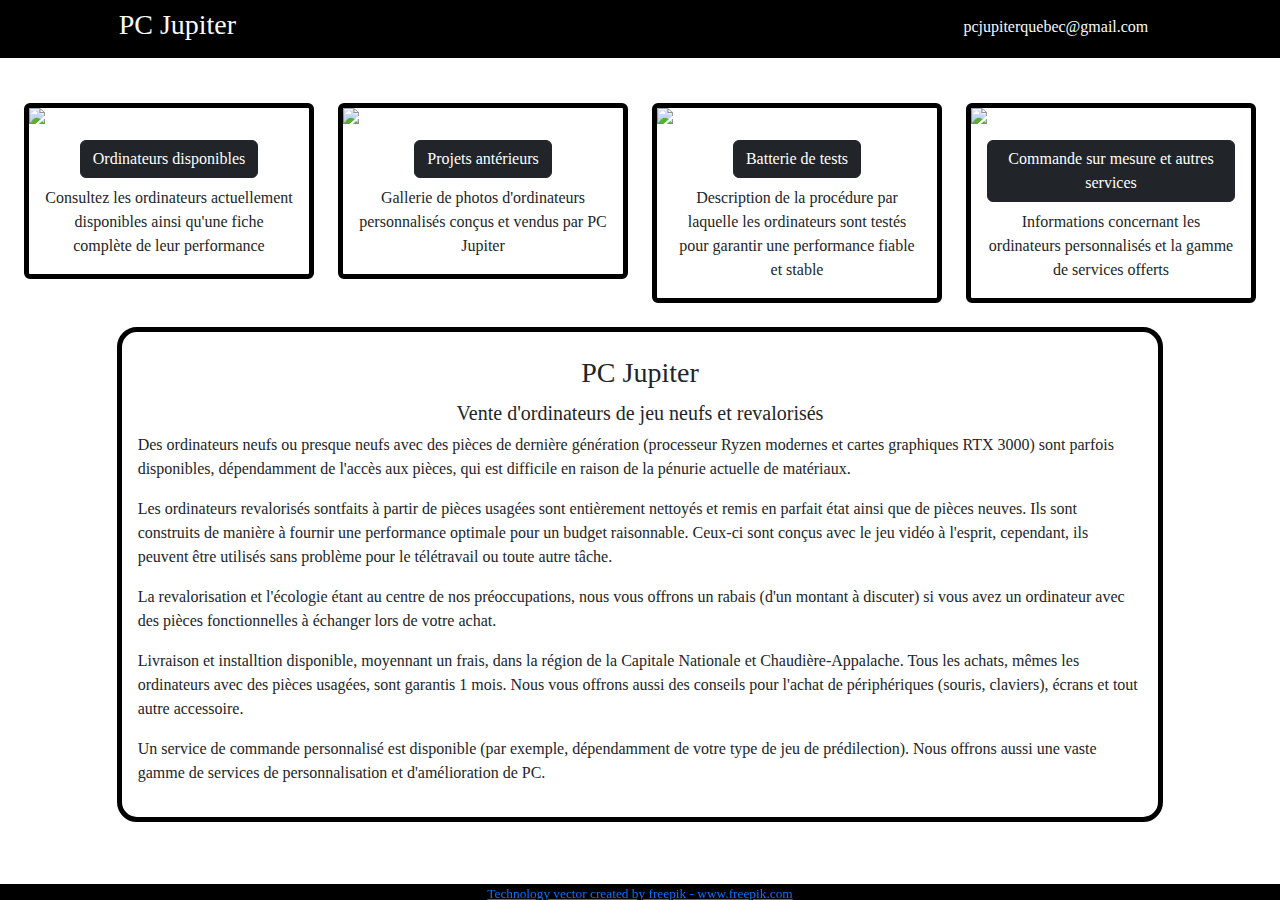
==== index.html @ 71c4ea80 "Update index.html" ====
<!DOCTYPE html>
<html lang="en">
<head>
    <meta charset="UTF-8">
    <meta http-equiv="X-UA-Compatible" content="IE=edge">
    <meta name="viewport" content="width=device-width, initial-scale=1.0">
    <!-- CSS only -->
    <link href="https://cdn.jsdelivr.net/npm/bootstrap@5.1.3/dist/css/bootstrap.min.css" rel="stylesheet">
    <script src="https://cdn.jsdelivr.net/npm/bootstrap@5.1.3/dist/js/bootstrap.bundle.min.js"></script>    <title>Page principale</title>
    <title>Document</title>
</head>
<body style="background-image: url(images/background.png); font-family:cursive">
    <div class="container-fluid">
        <div class="row pb-2 bg-black"></div>
        <div class="row pb-2 bg-black">
            <div class="col-1"></div>
            <div class="col-5">
            <h3 class="text-start text-light">PC Jupiter</h3></div>
            <div class="col-5"> 
            <a href="mailto:some@email.com" target="_blank" class="btn btn-primary; text-light float-end">pcjupiterquebec@gmail.com</a>
            <div class="col-1"></div>
        </div>
    </div>
    <div class="container-fluid" style="padding-top:3vh">
    </div>
    <div class="container-fluid text-center">
        <div class="row">
            <div class="col-12 col-sm-6 col-lg-3" style="margin-top: 2vh">
                <div class="card" style="border-color:rgb(0, 0, 0); border-width:thick; background-color: rgb(255, 255, 255)">
                    <img src="Images/GPU.jpg">
                    <div class="card-body">
                        <a href="Ordinateurs.html" class="btn btn-dark">Ordinateurs disponibles</a>

                        <p class="card-text pt-2" > Consultez les ordinateurs actuellement disponibles ainsi qu'une fiche complète de leur performance</p>
                        
                    </div>
                </div>
            </div>
            <div class="col-12 col-sm-6 col-lg-3" style="margin-top: 2vh">
                <div class="card" style="border-color:rgb(0,0,0); border-width:thick; background-color: rgb(255, 255, 255)">
                    <img src="Images/Screen.jpg">
                    <div class="card-body">
                        <a href="Projets antérieurs.html" class="btn btn-dark">Projets antérieurs</a>

                        <p class="card-text pt-2"> Gallerie de photos d'ordinateurs personnalisés conçus et vendus par PC Jupiter</p>
                    </div>
                </div>
            </div>
            <div class=" col-12 col-sm-6 col-lg-3" style="margin-top: 2vh">
                <div class="card" style="border-color:rgb(0,0,0); border-width:thick; background-color: rgb(255, 255, 255)">
                    <img src="Images/Motherboard.jpg">
                    <div class="card-body">
                        <a href="Batterie de tests.html" class="btn btn-dark">Batterie de tests</a>
                        <p class="card-text pt-2"> Description de la procédure par laquelle les ordinateurs sont testés pour garantir une performance fiable et stable</p>
                    </div>
                </div>
            </div>
            <div class="col-12 col-sm-6 col-lg-3" style="margin-top: 2vh">
                <div class="card" style="border-color:rgb(0,0,0); border-width:thick; background-color: rgb(255, 255, 255)">
                    <img src="Images/CPU.jpg">
                    <div class="card-body">
                        <a href="Commande sur mesure.html" class="btn btn-dark">Commande sur mesure et autres services</a>
                        <p class="card-text pt-2"> Informations concernant les ordinateurs personnalisés et la gamme de services offerts</p>
                    </div>
                </div>
            </div>
        </div>
        
    </div>
    <div class="card col-10 my-4 mx-auto p-3" style="background-color: rgb(255, 255, 255); border-width:thick; border-color:rgb(0,0,0); border-bottom-right-radius: 20px;border-top-right-radius: 20px;border-bottom-left-radius: 20px; border-top-left-radius: 20px">
        <h3 class="text-center pb-1 pt-2">PC Jupiter</h3>
        <h5 style="font-family:cursive" class="text-center" style="padding-bottom:20px">Vente d'ordinateurs de jeu neufs et revalorisés</h5>
        <p style="font-family:cursive">Des ordinateurs neufs ou presque neufs avec des pièces de dernière génération (processeur Ryzen modernes et cartes graphiques RTX 3000) sont parfois disponibles, dépendamment de l'accès aux pièces, qui est difficile en raison de la pénurie actuelle de matériaux.</p>
        <p class="text-justify" style="font-family:cursive">Les ordinateurs revalorisés sontfaits à partir de pièces usagées sont entièrement nettoyés et remis en parfait état ainsi que de pièces neuves. Ils sont construits de manière à fournir une performance optimale pour un budget raisonnable. Ceux-ci sont conçus avec le jeu vidéo à l'esprit, cependant, ils peuvent être utilisés sans problème pour le télétravail ou toute autre tâche.</p>
        <p style="font-family:cursive">La revalorisation et l'écologie étant au centre de nos préoccupations, nous vous offrons un rabais (d'un montant à discuter) si vous avez un ordinateur avec des pièces fonctionnelles à échanger lors de votre achat.</p>
        <p style="font-family:cursive">Livraison et installtion disponible, moyennant un frais, dans la région de la Capitale Nationale et Chaudière-Appalache. Tous les achats, mêmes les ordinateurs avec des pièces usagées, sont garantis 1 mois. Nous vous offrons aussi des conseils pour l'achat de périphériques (souris, claviers), écrans et tout autre accessoire.</p>
        <p style="font-family:cursive">Un service de commande personnalisé est disponible (par exemple, dépendamment de votre type de jeu de prédilection). Nous offrons aussi une vaste gamme de services de personnalisation et d'amélioration de PC.</p>

    </div>
    <footer class="fixed-bottom" style="background-color: rgb(0,0,0); max-height: 1rem;">
        <p class="text-center text-light align-text-right" style="font-size: smaller;"><a href='https://www.freepik.com/vectors/technology'>Technology vector created by freepik - www.freepik.com</a></p>
    </footer>  
        

</body>
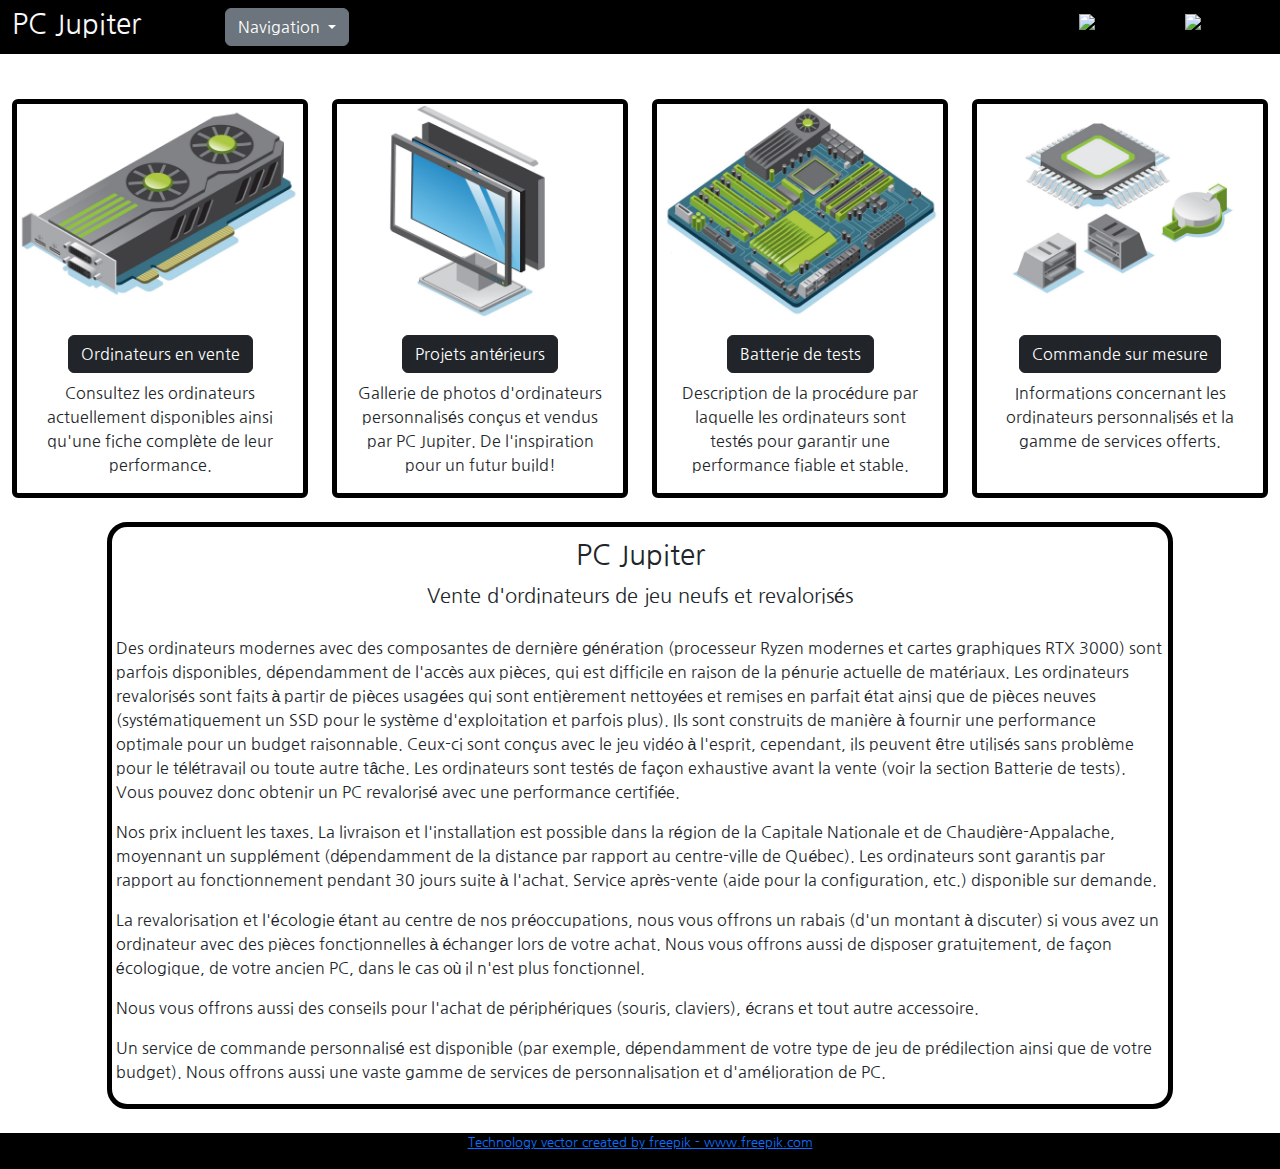
==== commit 6e2f2796: "Rename Page titre.html to index.html" ====
--- a/index.html
+++ b/index.html
@@ -1,86 +1,109 @@
-<!DOCTYPE html>
-<html lang="en">
-<head>
-    <meta charset="UTF-8">
-    <meta http-equiv="X-UA-Compatible" content="IE=edge">
-    <meta name="viewport" content="width=device-width, initial-scale=1.0">
-    <!-- CSS only -->
-    <link href="https://cdn.jsdelivr.net/npm/bootstrap@5.1.3/dist/css/bootstrap.min.css" rel="stylesheet">
-    <script src="https://cdn.jsdelivr.net/npm/bootstrap@5.1.3/dist/js/bootstrap.bundle.min.js"></script>    <title>Page principale</title>
-    <title>Document</title>
-</head>
-<body style="background-image: url(images/background.png); font-family:cursive">
-    <div class="container-fluid">
-        <div class="row pb-2 bg-black"></div>
-        <div class="row pb-2 bg-black">
-            <div class="col-1"></div>
-            <div class="col-5">
-            <h3 class="text-start text-light">PC Jupiter</h3></div>
-            <div class="col-5"> 
-            <a href="mailto:some@email.com" target="_blank" class="btn btn-primary; text-light float-end">pcjupiterquebec@gmail.com</a>
-            <div class="col-1"></div>
-        </div>
-    </div>
-    <div class="container-fluid" style="padding-top:3vh">
-    </div>
-    <div class="container-fluid text-center">
-        <div class="row">
-            <div class="col-12 col-sm-6 col-lg-3" style="margin-top: 2vh">
-                <div class="card" style="border-color:rgb(0, 0, 0); border-width:thick; background-color: rgb(255, 255, 255)">
-                    <img src="Images/GPU.jpg">
-                    <div class="card-body">
-                        <a href="Ordinateurs.html" class="btn btn-dark">Ordinateurs disponibles</a>
-
-                        <p class="card-text pt-2" > Consultez les ordinateurs actuellement disponibles ainsi qu'une fiche complète de leur performance</p>
-                        
-                    </div>
-                </div>
-            </div>
-            <div class="col-12 col-sm-6 col-lg-3" style="margin-top: 2vh">
-                <div class="card" style="border-color:rgb(0,0,0); border-width:thick; background-color: rgb(255, 255, 255)">
-                    <img src="Images/Screen.jpg">
-                    <div class="card-body">
-                        <a href="Projets antérieurs.html" class="btn btn-dark">Projets antérieurs</a>
-
-                        <p class="card-text pt-2"> Gallerie de photos d'ordinateurs personnalisés conçus et vendus par PC Jupiter</p>
-                    </div>
-                </div>
-            </div>
-            <div class=" col-12 col-sm-6 col-lg-3" style="margin-top: 2vh">
-                <div class="card" style="border-color:rgb(0,0,0); border-width:thick; background-color: rgb(255, 255, 255)">
-                    <img src="Images/Motherboard.jpg">
-                    <div class="card-body">
-                        <a href="Batterie de tests.html" class="btn btn-dark">Batterie de tests</a>
-                        <p class="card-text pt-2"> Description de la procédure par laquelle les ordinateurs sont testés pour garantir une performance fiable et stable</p>
-                    </div>
-                </div>
-            </div>
-            <div class="col-12 col-sm-6 col-lg-3" style="margin-top: 2vh">
-                <div class="card" style="border-color:rgb(0,0,0); border-width:thick; background-color: rgb(255, 255, 255)">
-                    <img src="Images/CPU.jpg">
-                    <div class="card-body">
-                        <a href="Commande sur mesure.html" class="btn btn-dark">Commande sur mesure et autres services</a>
-                        <p class="card-text pt-2"> Informations concernant les ordinateurs personnalisés et la gamme de services offerts</p>
-                    </div>
-                </div>
-            </div>
-        </div>
-        
-    </div>
-    <div class="card col-10 my-4 mx-auto p-3" style="background-color: rgb(255, 255, 255); border-width:thick; border-color:rgb(0,0,0); border-bottom-right-radius: 20px;border-top-right-radius: 20px;border-bottom-left-radius: 20px; border-top-left-radius: 20px">
-        <h3 class="text-center pb-1 pt-2">PC Jupiter</h3>
-        <h5 style="font-family:cursive" class="text-center" style="padding-bottom:20px">Vente d'ordinateurs de jeu neufs et revalorisés</h5>
-        <p style="font-family:cursive">Des ordinateurs neufs ou presque neufs avec des pièces de dernière génération (processeur Ryzen modernes et cartes graphiques RTX 3000) sont parfois disponibles, dépendamment de l'accès aux pièces, qui est difficile en raison de la pénurie actuelle de matériaux.</p>
-        <p class="text-justify" style="font-family:cursive">Les ordinateurs revalorisés sontfaits à partir de pièces usagées sont entièrement nettoyés et remis en parfait état ainsi que de pièces neuves. Ils sont construits de manière à fournir une performance optimale pour un budget raisonnable. Ceux-ci sont conçus avec le jeu vidéo à l'esprit, cependant, ils peuvent être utilisés sans problème pour le télétravail ou toute autre tâche.</p>
-        <p style="font-family:cursive">La revalorisation et l'écologie étant au centre de nos préoccupations, nous vous offrons un rabais (d'un montant à discuter) si vous avez un ordinateur avec des pièces fonctionnelles à échanger lors de votre achat.</p>
-        <p style="font-family:cursive">Livraison et installtion disponible, moyennant un frais, dans la région de la Capitale Nationale et Chaudière-Appalache. Tous les achats, mêmes les ordinateurs avec des pièces usagées, sont garantis 1 mois. Nous vous offrons aussi des conseils pour l'achat de périphériques (souris, claviers), écrans et tout autre accessoire.</p>
-        <p style="font-family:cursive">Un service de commande personnalisé est disponible (par exemple, dépendamment de votre type de jeu de prédilection). Nous offrons aussi une vaste gamme de services de personnalisation et d'amélioration de PC.</p>
-
-    </div>
-    <footer class="fixed-bottom" style="background-color: rgb(0,0,0); max-height: 1rem;">
-        <p class="text-center text-light align-text-right" style="font-size: smaller;"><a href='https://www.freepik.com/vectors/technology'>Technology vector created by freepik - www.freepik.com</a></p>
-    </footer>  
-        
-
-</body>
-
+<!DOCTYPE html>
+<html lang="en">
+<head>
+    <meta charset="UTF-8">
+    <meta http-equiv="X-UA-Compatible" content="IE=edge">
+    <meta name="viewport" content="width=device-width, initial-scale=1.0">
+    <!-- CSS only -->
+    <link href="https://cdn.jsdelivr.net/npm/bootstrap@5.1.3/dist/css/bootstrap.min.css" rel="stylesheet">
+    <script src="https://cdn.jsdelivr.net/npm/bootstrap@5.1.3/dist/js/bootstrap.bundle.min.js"></script>    <title>Page principale</title>
+    <link href="https://fonts.googleapis.com/css2?family=Nanum+Gothic&display=swap" rel="stylesheet">
+    <title>Document</title>
+</head>
+<div class="container-fluid">
+    <div class="row pb-2 bg-black">
+
+    </div>
+    <div class="row pb-2 bg-black">
+
+        <div class="col-4 col-sm-3 col-lg-2"><a class="h3 text-light text-decoration-none" href="Page titre.html">PC Jupiter</a>
+        
+        </div>
+            <div class="col-4 col-lg-6"><button class="btn btn-secondary dropdown-toggle" type="button" id="dropdown" data-bs-toggle="dropdown" aria-expanded="false">
+            Navigation
+            </button>
+            <ul class="dropdown-menu" aria-labelledby="dropdown">
+                <li><a class="dropdown-item" href="Ordinateurs.html">Ordinateurs en vente</a></li>
+                <li><a class="dropdown-item" href="Projets antérieurs.html">Projets antérieurs</a></li>
+                <li><a class="dropdown-item" href="Batterie de tests.html">Batterie de tests</a></li>
+                <li><a class="dropdown-item" href="Commande sur mesure.html">Commandes sur mesure</a></li>
+            </ul>
+        </div>
+        <div class="d-none d-sm-block col-sm-1 col-md-3 col-lg-2">
+
+        </div>
+        <div class="col-2 col-md-1"> 
+            <a href="https://m.me/100075493617624" target="_blank"> <img src="images/messenger.png"> </a>
+        </div>
+        <div class="col-2 col-md-1">
+            <a href="mailto:pcjupiterquebec@gmail.com" target="_blank"> <img src="images/email.png"> </a>
+        </div>
+    </div>
+</div>
+<body style="background-image: url(images/background.png); font-family: 'Nanum Gothic', sans-serif;" class="d-flex flex-column min-vh-100">
+    
+    <div class="container-fluid" style="padding-top:3vh">
+    </div>
+    <div class="container-fluid text-center">
+        <div class="row">
+        
+            <div class="col-12 col-sm-6 col-lg-3" style="margin-top: 2vh">
+                <div class="card h-100" style="border-color:rgb(0, 0, 0); border-width:thick; background-color: rgb(255, 255, 255)">
+                    <img src="Images/GPU.jpg">
+                    <div class="card-body">
+                        <a href="Ordinateurs.html" class="btn btn-dark">Ordinateurs en vente</a>
+
+                        <p class="card-text pt-2" > Consultez les ordinateurs actuellement disponibles ainsi qu'une fiche complète de leur performance.</p>
+                        
+                    </div>
+                </div>
+            </div>
+            <div class="col-12 col-sm-6 col-lg-3" style="margin-top: 2vh">
+                <div class="card h-100" style="border-color:rgb(0,0,0); border-width:thick; background-color: rgb(255, 255, 255)">
+                    <img src="Images/Screen.jpg">
+                    <div class="card-body">
+                        <a href="Projets antérieurs.html" class="btn btn-dark">Projets antérieurs</a>
+
+                        <p class="card-text pt-2"> Gallerie de photos d'ordinateurs personnalisés conçus et vendus par PC Jupiter. De l'inspiration pour un futur build!</p>
+                    </div>
+                </div>
+            </div>
+            <div class="col-12 col-sm-6 col-lg-3" style="margin-top: 2vh">
+                <div class="card h-100" style="border-color:rgb(0,0,0); border-width:thick; background-color: rgb(255, 255, 255)">
+                    <img src="Images/Motherboard.jpg">
+                    <div class="card-body">
+                        <a href="Batterie de tests.html" class="btn btn-dark">Batterie de tests</a>
+                        <p class="card-text pt-2"> Description de la procédure par laquelle les ordinateurs sont testés pour garantir une performance fiable et stable.</p>
+                    </div>
+                </div>
+            </div>
+            <div class="col-12 col-sm-6 col-lg-3" style="margin-top: 2vh">
+                <div class="card h-100" style="border-color:rgb(0,0,0); border-width:thick; background-color: rgb(255, 255, 255)">
+                    <img src="Images/CPU.jpg">
+                    <div class="card-body">
+                        <a href="Commande sur mesure.html" class="btn btn-dark">Commande sur mesure</a>
+                        <p class="card-text pt-2"> Informations concernant les ordinateurs personnalisés et la gamme de services offerts.</p>
+                    </div>
+                </div>
+            </div>
+        </div>
+        </div>   
+    </div>
+    <div class="card col-10 my-4 mx-auto p-1" style="background-color: rgb(255, 255, 255);
+        border-width:thick; border-color:rgb(0,0,0); 
+        border-radius:20px;">
+        <h3 class="text-center pb-1 pt-2">PC Jupiter</h3>
+        <h5 class="text-center" style="padding-bottom:20px">Vente d'ordinateurs de jeu neufs et revalorisés</h5>
+        <p style=>Des ordinateurs modernes avec des composantes de dernière génération (processeur Ryzen modernes et cartes graphiques RTX 3000) sont parfois disponibles, dépendamment de l'accès aux pièces, qui est difficile en raison de la pénurie actuelle de matériaux. Les ordinateurs revalorisés sont faits à partir de pièces usagées qui sont entièrement nettoyées et remises en parfait état ainsi que de pièces neuves (systématiquement un SSD pour le système d'exploitation et parfois plus). Ils sont construits de manière à fournir une performance optimale pour un budget raisonnable. Ceux-ci sont conçus avec le jeu vidéo à l'esprit, cependant, ils peuvent être utilisés sans problème pour le télétravail ou toute autre tâche. Les ordinateurs sont testés de façon exhaustive avant la vente (voir la section Batterie de tests). Vous pouvez donc obtenir un PC revalorisé avec une performance certifiée.</p>
+        <p class=>Nos prix incluent les taxes. La livraison et l'installation est possible dans la région de la Capitale Nationale et de Chaudière-Appalache, moyennant un supplément (dépendamment de la distance par rapport au centre-ville de Québec). Les ordinateurs sont garantis par rapport au fonctionnement pendant 30 jours suite à l'achat. Service après-vente (aide pour la configuration, etc.) disponible sur demande.</p>
+        <p style=>La revalorisation et l'écologie étant au centre de nos préoccupations, nous vous offrons un rabais (d'un montant à discuter) si vous avez un ordinateur avec des pièces fonctionnelles à échanger lors de votre achat. Nous vous offrons aussi de disposer gratuitement, de façon écologique, de votre ancien PC, dans le cas où il n'est plus fonctionnel.</p>
+        <p style=>Nous vous offrons aussi des conseils pour l'achat de périphériques (souris, claviers), écrans et tout autre accessoire.</p>
+        <p style=>Un service de commande personnalisé est disponible (par exemple, dépendamment de votre type de jeu de prédilection ainsi que de votre budget). Nous offrons aussi une vaste gamme de services de personnalisation et d'amélioration de PC.</p>
+    </div>
+
+    <footer class="mt-auto" style="background-color: rgb(0,0,0);">
+        <p class="text-center text-light align-text-right" style="font-size: smaller;"><a href='https://www.freepik.com/vectors/technology'>Technology vector created by freepik - www.freepik.com</a></p>
+    </footer>     
+        
+
+</body>
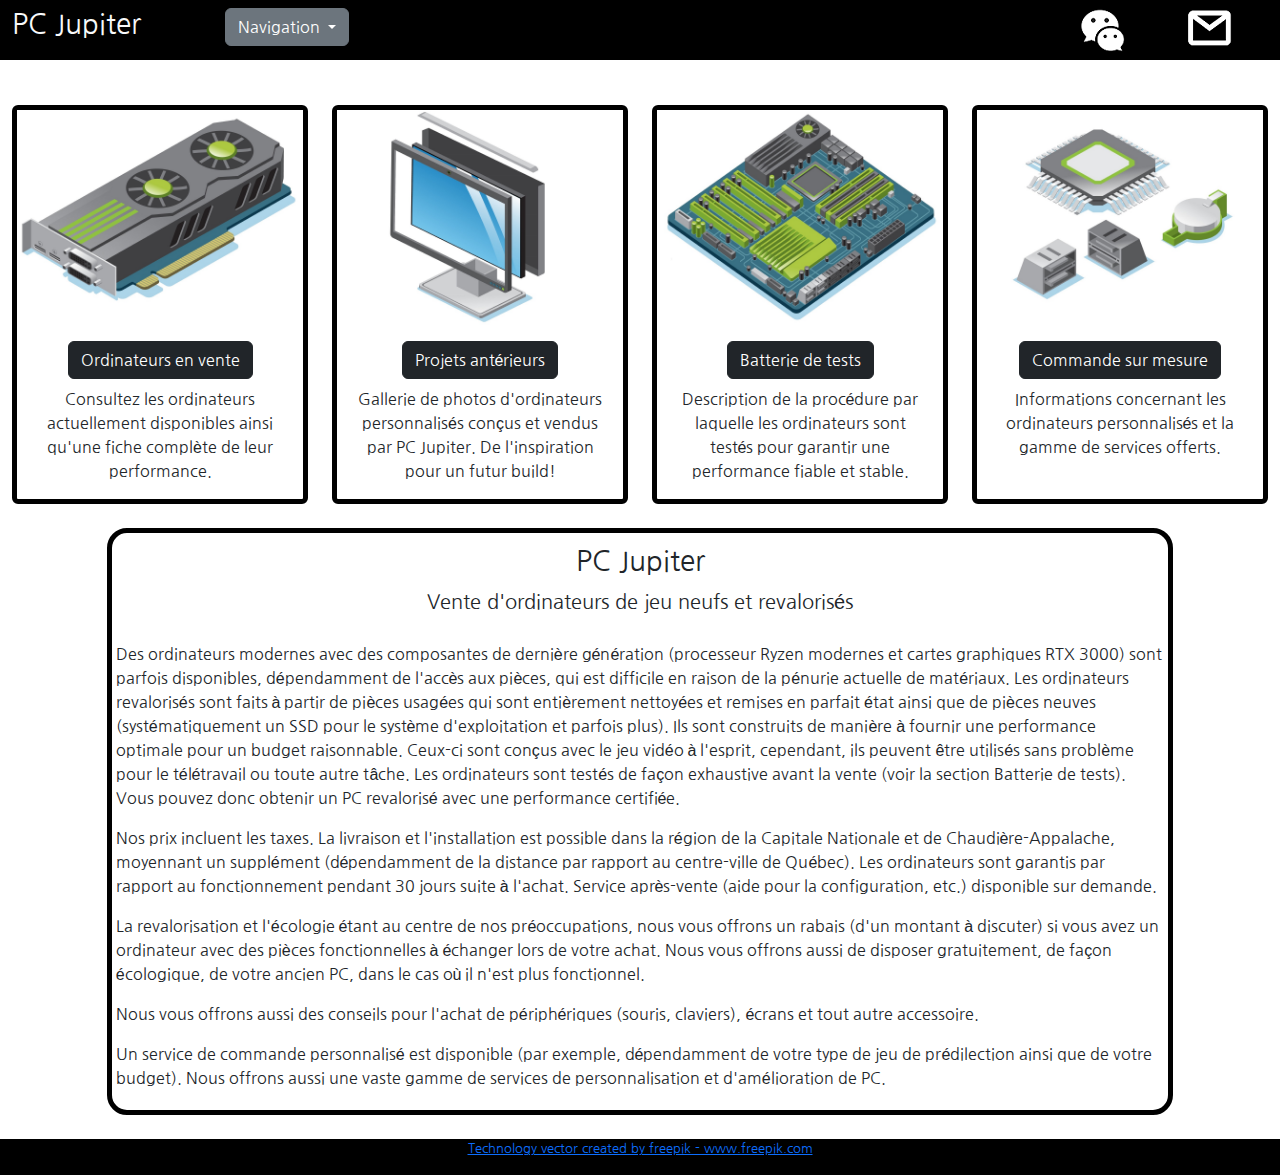
==== commit 5b282424: "Update index.html" ====
--- a/index.html
+++ b/index.html
@@ -33,10 +33,10 @@
 
         </div>
         <div class="col-2 col-md-1"> 
-            <a href="https://m.me/100075493617624" target="_blank"> <img src="images/messenger.png"> </a>
+            <a href="https://m.me/100075493617624" target="_blank"> <img src="Images/messenger.png"> </a>
         </div>
         <div class="col-2 col-md-1">
-            <a href="mailto:pcjupiterquebec@gmail.com" target="_blank"> <img src="images/email.png"> </a>
+            <a href="mailto:pcjupiterquebec@gmail.com" target="_blank"> <img src="Images/email.png"> </a>
         </div>
     </div>
 </div>
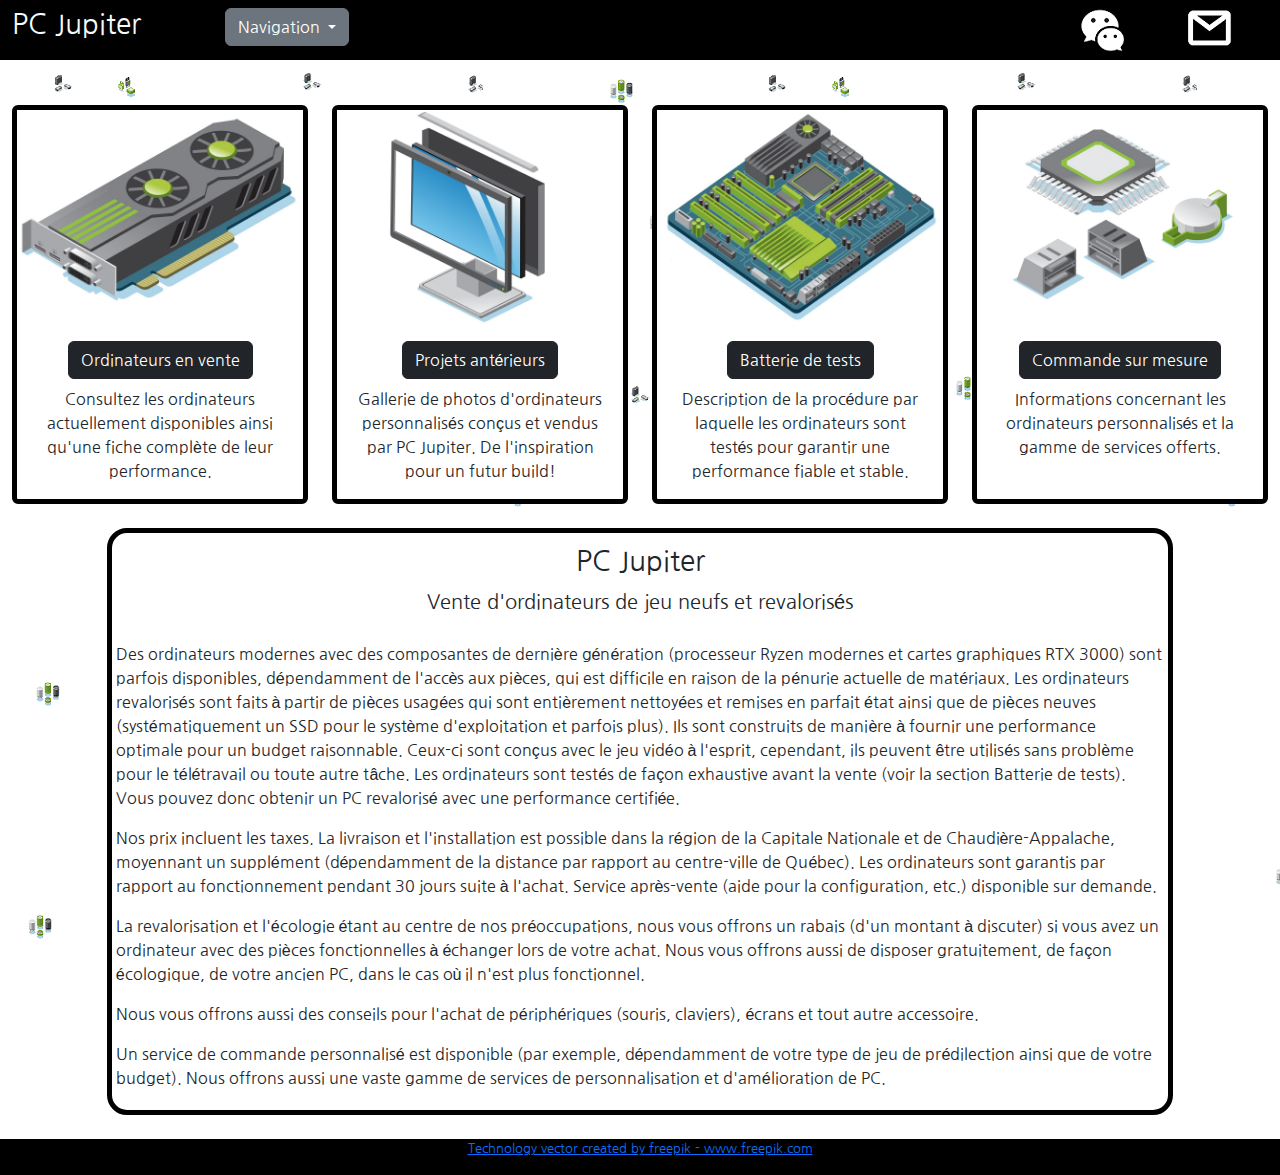
==== commit 794dd485: "Update index.html" ====
--- a/index.html
+++ b/index.html
@@ -16,7 +16,7 @@
     </div>
     <div class="row pb-2 bg-black">
 
-        <div class="col-4 col-sm-3 col-lg-2"><a class="h3 text-light text-decoration-none" href="Page titre.html">PC Jupiter</a>
+        <div class="col-4 col-sm-3 col-lg-2"><a class="h3 text-light text-decoration-none" href="index.html">PC Jupiter</a>
         
         </div>
             <div class="col-4 col-lg-6"><button class="btn btn-secondary dropdown-toggle" type="button" id="dropdown" data-bs-toggle="dropdown" aria-expanded="false">
@@ -40,7 +40,7 @@
         </div>
     </div>
 </div>
-<body style="background-image: url(images/background.png); font-family: 'Nanum Gothic', sans-serif;" class="d-flex flex-column min-vh-100">
+<body style="background-image: url(Images/background.png); font-family: 'Nanum Gothic', sans-serif;" class="d-flex flex-column min-vh-100">
     
     <div class="container-fluid" style="padding-top:3vh">
     </div>
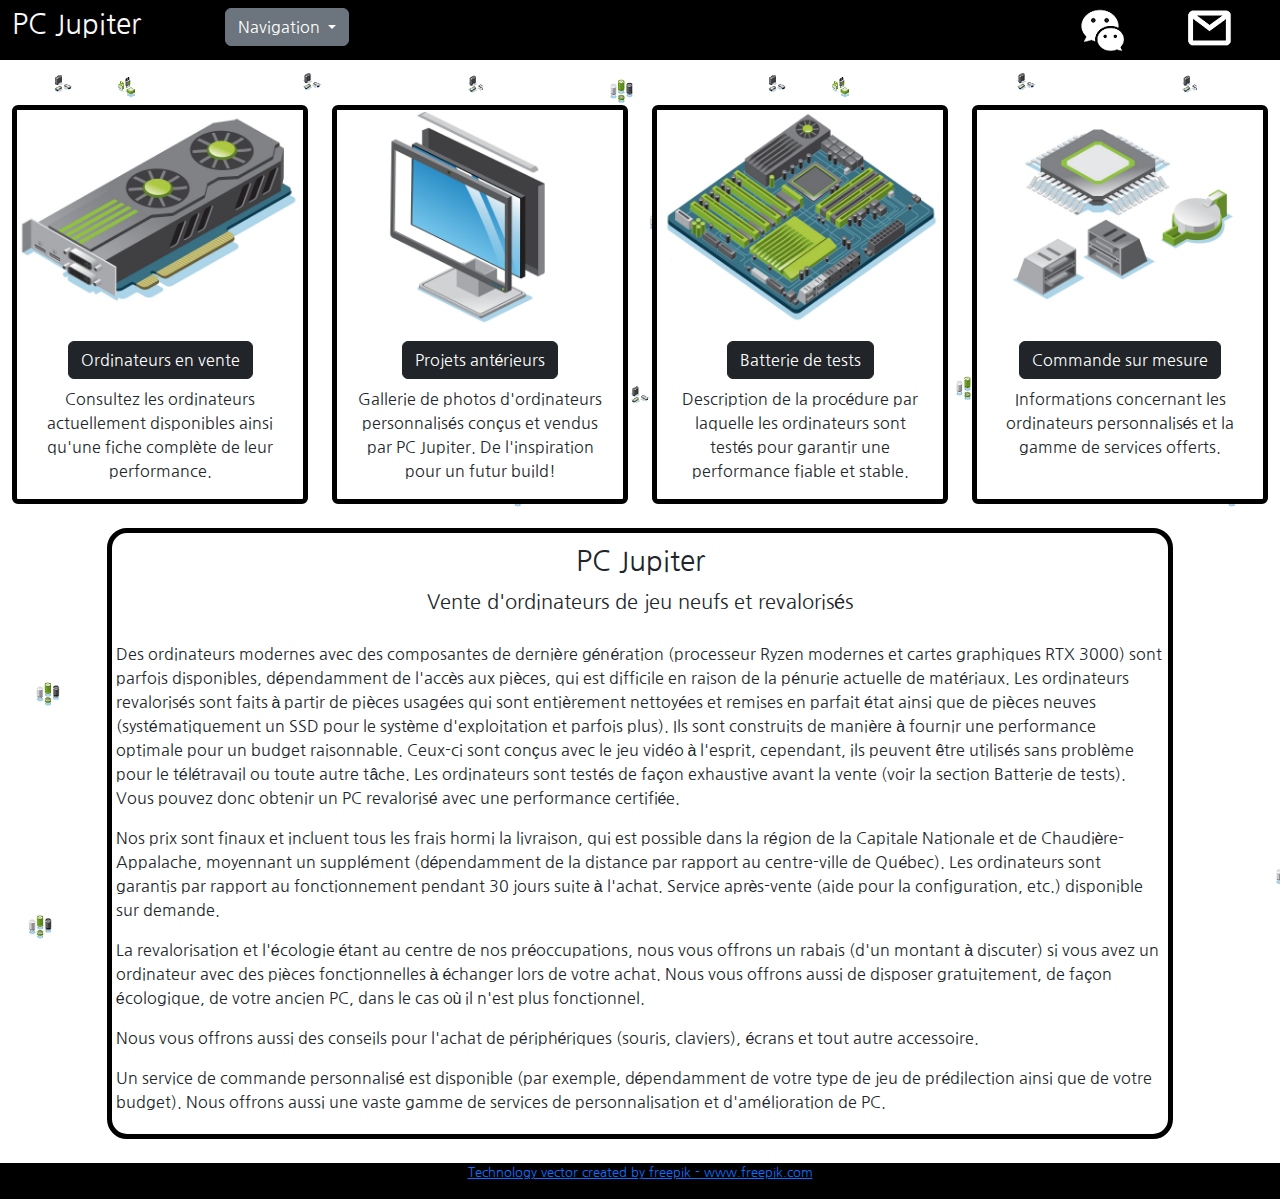
==== commit ad19577a: "Update index.html" ====
--- a/index.html
+++ b/index.html
@@ -95,7 +95,7 @@
         <h3 class="text-center pb-1 pt-2">PC Jupiter</h3>
         <h5 class="text-center" style="padding-bottom:20px">Vente d'ordinateurs de jeu neufs et revalorisés</h5>
         <p style=>Des ordinateurs modernes avec des composantes de dernière génération (processeur Ryzen modernes et cartes graphiques RTX 3000) sont parfois disponibles, dépendamment de l'accès aux pièces, qui est difficile en raison de la pénurie actuelle de matériaux. Les ordinateurs revalorisés sont faits à partir de pièces usagées qui sont entièrement nettoyées et remises en parfait état ainsi que de pièces neuves (systématiquement un SSD pour le système d'exploitation et parfois plus). Ils sont construits de manière à fournir une performance optimale pour un budget raisonnable. Ceux-ci sont conçus avec le jeu vidéo à l'esprit, cependant, ils peuvent être utilisés sans problème pour le télétravail ou toute autre tâche. Les ordinateurs sont testés de façon exhaustive avant la vente (voir la section Batterie de tests). Vous pouvez donc obtenir un PC revalorisé avec une performance certifiée.</p>
-        <p class=>Nos prix incluent les taxes. La livraison et l'installation est possible dans la région de la Capitale Nationale et de Chaudière-Appalache, moyennant un supplément (dépendamment de la distance par rapport au centre-ville de Québec). Les ordinateurs sont garantis par rapport au fonctionnement pendant 30 jours suite à l'achat. Service après-vente (aide pour la configuration, etc.) disponible sur demande.</p>
+        <p class=>Nos prix sont finaux et incluent tous les frais hormi la livraison, qui est possible dans la région de la Capitale Nationale et de Chaudière-Appalache, moyennant un supplément (dépendamment de la distance par rapport au centre-ville de Québec). Les ordinateurs sont garantis par rapport au fonctionnement pendant 30 jours suite à l'achat. Service après-vente (aide pour la configuration, etc.) disponible sur demande.</p>
         <p style=>La revalorisation et l'écologie étant au centre de nos préoccupations, nous vous offrons un rabais (d'un montant à discuter) si vous avez un ordinateur avec des pièces fonctionnelles à échanger lors de votre achat. Nous vous offrons aussi de disposer gratuitement, de façon écologique, de votre ancien PC, dans le cas où il n'est plus fonctionnel.</p>
         <p style=>Nous vous offrons aussi des conseils pour l'achat de périphériques (souris, claviers), écrans et tout autre accessoire.</p>
         <p style=>Un service de commande personnalisé est disponible (par exemple, dépendamment de votre type de jeu de prédilection ainsi que de votre budget). Nous offrons aussi une vaste gamme de services de personnalisation et d'amélioration de PC.</p>
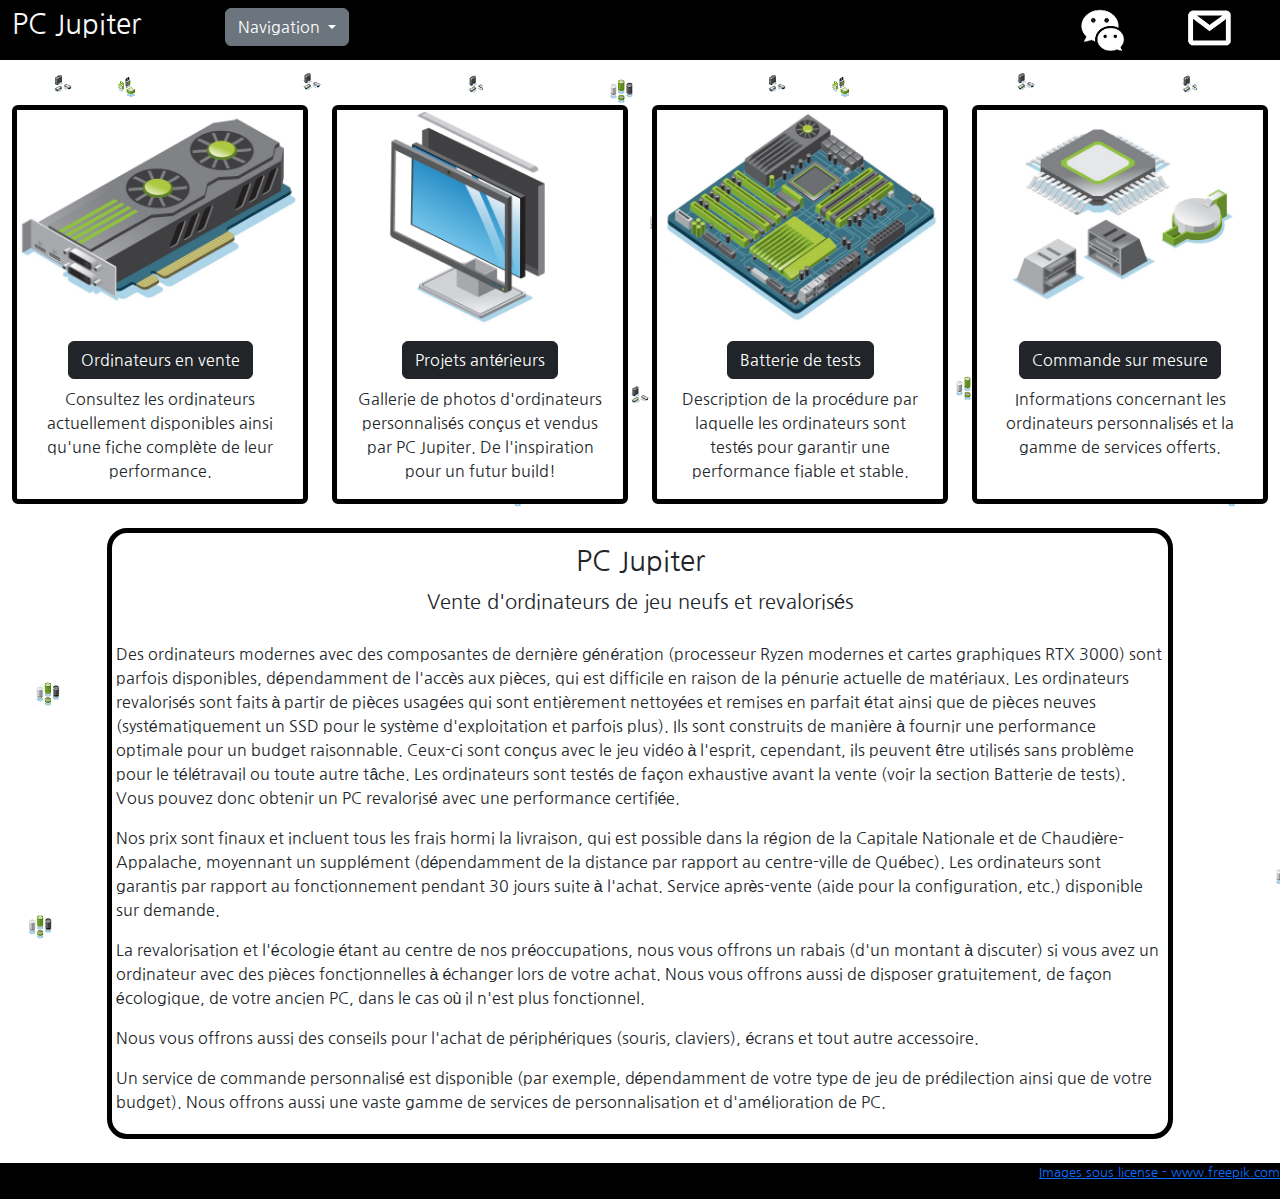
==== commit 4b90737a: "Update index.html" ====
--- a/index.html
+++ b/index.html
@@ -8,6 +8,7 @@
     <link href="https://cdn.jsdelivr.net/npm/bootstrap@5.1.3/dist/css/bootstrap.min.css" rel="stylesheet">
     <script src="https://cdn.jsdelivr.net/npm/bootstrap@5.1.3/dist/js/bootstrap.bundle.min.js"></script>    <title>Page principale</title>
     <link href="https://fonts.googleapis.com/css2?family=Nanum+Gothic&display=swap" rel="stylesheet">
+    <link rel="icon" type="image/x-icon" href="Images/Lightning.png">
     <title>Document</title>
 </head>
 <div class="container-fluid">
@@ -102,7 +103,7 @@
     </div>
 
     <footer class="mt-auto" style="background-color: rgb(0,0,0);">
-        <p class="text-center text-light align-text-right" style="font-size: smaller;"><a href='https://www.freepik.com/vectors/technology'>Technology vector created by freepik - www.freepik.com</a></p>
+        <p class="text-end" style="font-size: smaller;"><a href='https://www.freepik.com/vectors/technology'>Images sous license - www.freepik.com</a></p>
     </footer>     
         
 
